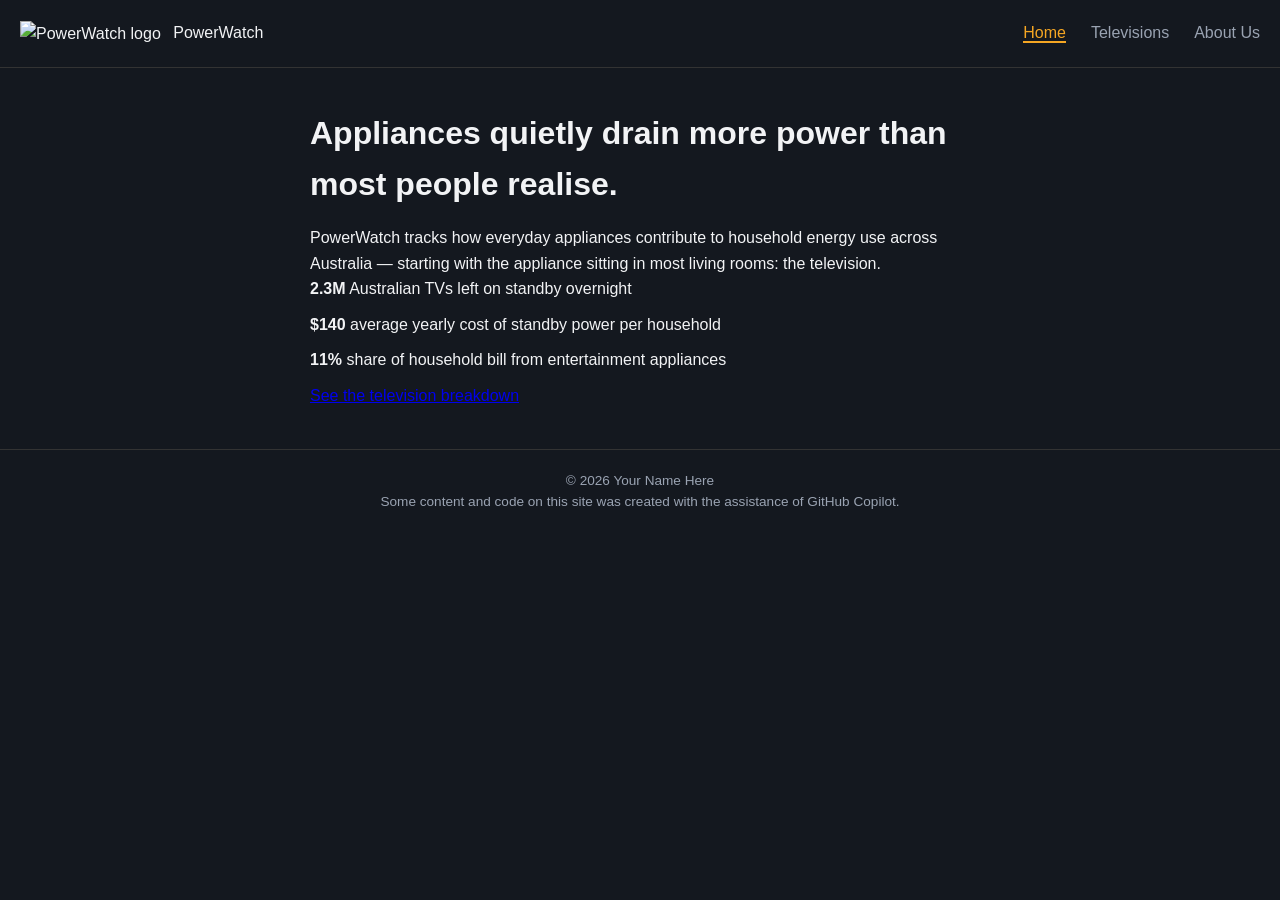
==== index.html @ f915e114 "added html css jss" ====
<!DOCTYPE html>
<html lang="en">
<head>
  <meta charset="UTF-8">
  <meta name="viewport" content="width=device-width, initial-scale=1.0">
  <title>Home | PowerWatch</title>
  <link rel="stylesheet" href="style.css">
</head>
<body>

  <header>
    <nav>
      <a href="index.html">
        <img src="PowerIcon.png" alt="PowerWatch logo" class="logo">
        PowerWatch
      </a>
      <ul>
        <li><a href="index.html" class="nav-link" data-page="index">Home</a></li>
        <li><a href="televisions.html" class="nav-link" data-page="televisions">Televisions</a></li>
        <li><a href="about.html" class="nav-link" data-page="about">About Us</a></li>
      </ul>
    </nav>
  </header>

  <main>
    <h1>Appliances quietly drain more power than most people realise.</h1>
    <p>
      PowerWatch tracks how everyday appliances contribute to household energy
      use across Australia — starting with the appliance sitting in most living
      rooms: the television.
    </p>

    <section>
      <p><strong>2.3M</strong> Australian TVs left on standby overnight</p>
      <p><strong>$140</strong> average yearly cost of standby power per household</p>
      <p><strong>11%</strong> share of household bill from entertainment appliances</p>
    </section>

    <a href="televisions.html">See the television breakdown</a>
  </main>

  <footer>
    <p>&copy; <span id="year"></span> Your Name Here</p>
    <p>Some content and code on this site was created with the assistance of GitHub Copilot.</p>
  </footer>

  <script src="script.js"></script>
</body>
</html>
---- style.css ----
/* ---- Basic reset so browsers don't add weird default spacing ---- */
* {
  margin: 0;
  padding: 0;
  box-sizing: border-box;
}

/* ---- Overall page look ---- */
body {
  font-family: Arial, sans-serif;
  background-color: #14181f;  /* dark background, like the power icon's background */
  color: #f2f3f5;              /* light text so it's readable on dark bg */
  line-height: 1.6;
}

/* ---- Navigation bar ---- */
nav {
  display: flex;
  justify-content: space-between;
  align-items: center;
  padding: 20px;
  border-bottom: 1px solid #333;
}

nav a {
  color: #f2f3f5;
  text-decoration: none;
}

/* the logo image inside the nav */
.logo {
  width: 30px;
  height: 30px;
  vertical-align: middle;
  margin-right: 8px;
}

/* the Home / Televisions / About Us links */
nav ul {
  display: flex;
  list-style: none;
  gap: 25px;
}

.nav-link {
  color: #9aa3b2; /* muted grey by default */
}

/* mouseover feedback: link turns amber when you hover over it */
.nav-link:hover {
  color: #f5a623;
}

/* JS adds this class to whichever page you're currently on */
.nav-link.active {
  color: #f5a623;
  border-bottom: 2px solid #f5a623;
}

/* ---- Main content area ---- */
main {
  max-width: 700px;
  margin: 40px auto;
  padding: 0 20px;
}

h1 {
  margin-bottom: 15px;
}

h2 {
  margin-top: 25px;
  margin-bottom: 8px;
  color: #34d1bf; /* teal accent for subheadings */
}

section p {
  margin-bottom: 10px;
}

/* ---- Table on the televisions page ---- */
table {
  width: 100%;
  border-collapse: collapse;
  margin-top: 20px;
}

th, td {
  text-align: left;
  padding: 10px;
  border-bottom: 1px solid #333;
}

th {
  color: #34d1bf;
}

/* ---- Footer ---- */
footer {
  text-align: center;
  padding: 20px;
  color: #9aa3b2;
  font-size: 0.85rem;
  border-top: 1px solid #333;
  margin-top: 30px;
}
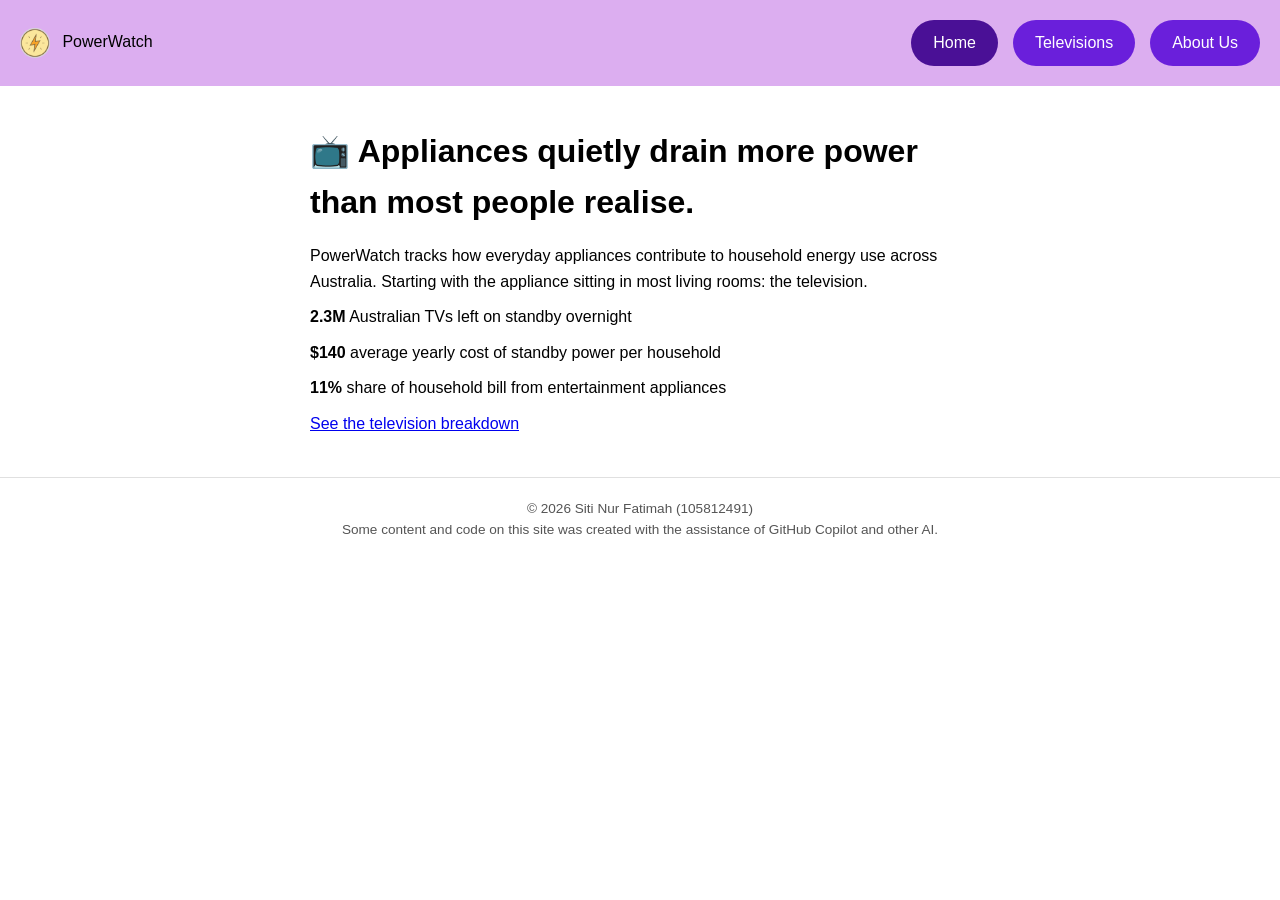
==== commit 2319b594: "Update index.html" ====
--- a/index.html
+++ b/index.html
@@ -11,7 +11,7 @@
   <header>
     <nav>
       <a href="index.html">
-        <img src="PowerIcon.png" alt="PowerWatch logo" class="logo">
+        <img src="icon.png" alt="PowerWatch logo" class="logo">
         PowerWatch
       </a>
       <ul>
@@ -23,15 +23,15 @@
   </header>
 
   <main>
-    <h1>Appliances quietly drain more power than most people realise.</h1>
+    <h1> 📺 Appliances quietly drain more power than most people realise.</h1>
     <p>
       PowerWatch tracks how everyday appliances contribute to household energy
-      use across Australia — starting with the appliance sitting in most living
+      use across Australia. Starting with the appliance sitting in most living
       rooms: the television.
     </p>
 
     <section>
-      <p><strong>2.3M</strong> Australian TVs left on standby overnight</p>
+      <p></p><p><strong>2.3M</strong> Australian TVs left on standby overnight</p>
       <p><strong>$140</strong> average yearly cost of standby power per household</p>
       <p><strong>11%</strong> share of household bill from entertainment appliances</p>
     </section>
@@ -40,8 +40,8 @@
   </main>
 
   <footer>
-    <p>&copy; <span id="year"></span> Your Name Here</p>
-    <p>Some content and code on this site was created with the assistance of GitHub Copilot.</p>
+    <p>&copy; <span id="year"></span> Siti Nur Fatimah (105812491)</p>
+    <p>Some content and code on this site was created with the assistance of GitHub Copilot and other AI.</p>
   </footer>
 
   <script src="script.js"></script>
--- a/style.css
+++ b/style.css
@@ -8,8 +8,8 @@
 /* ---- Overall page look ---- */
 body {
   font-family: Arial, sans-serif;
-  background-color: #14181f;  /* dark background, like the power icon's background */
-  color: #f2f3f5;              /* light text so it's readable on dark bg */
+  background-color: #ffffff;   /* white background like your image */
+  color: #000000;              /* black text for readability */
   line-height: 1.6;
 }
 
@@ -19,11 +19,11 @@
   justify-content: space-between;
   align-items: center;
   padding: 20px;
-  border-bottom: 1px solid #333;
+  background-color: #dcaef0;   /* light purple/lavender background */
 }
 
 nav a {
-  color: #f2f3f5;
+  color: #000000;              /* logo/site name text stays dark on light bg */
   text-decoration: none;
 }
 
@@ -33,28 +33,34 @@
   height: 30px;
   vertical-align: middle;
   margin-right: 8px;
+  border-radius: 50%;          /* makes it a circle like your reference image */
+  background-color: #d9d9d9;   /* placeholder grey circle if image is transparent */
 }
 
-/* the Home / Televisions / About Us links */
+/* the Home / Televisions / About Us links, styled as pill buttons */
 nav ul {
   display: flex;
   list-style: none;
-  gap: 25px;
+  gap: 15px;
 }
 
 .nav-link {
-  color: #9aa3b2; /* muted grey by default */
+  background-color: #6a1fdb;   /* solid purple pill background */
+  color: #ffffff;              /* white text inside the button */
+  padding: 10px 22px;
+  border-radius: 25px;         /* rounded pill shape */
+  display: inline-block;
+  transition: background-color 0.2s ease;
 }
 
-/* mouseover feedback: link turns amber when you hover over it */
+/* mouseover feedback: pill gets darker when you hover over it */
 .nav-link:hover {
-  color: #f5a623;
+  background-color: #5416b3;
 }
 
 /* JS adds this class to whichever page you're currently on */
 .nav-link.active {
-  color: #f5a623;
-  border-bottom: 2px solid #f5a623;
+  background-color: #4a1096;   /* even darker purple to show current page */
 }
 
 /* ---- Main content area ---- */
@@ -62,16 +68,18 @@
   max-width: 700px;
   margin: 40px auto;
   padding: 0 20px;
+  color: #000000;              /* black text on white background */
 }
 
 h1 {
   margin-bottom: 15px;
+  color: #000000;
 }
 
 h2 {
   margin-top: 25px;
   margin-bottom: 8px;
-  color: #34d1bf; /* teal accent for subheadings */
+  color: #6a1fdb;              /* purple accent for subheadings */
 }
 
 section p {
@@ -88,19 +96,20 @@
 th, td {
   text-align: left;
   padding: 10px;
-  border-bottom: 1px solid #333;
+  border-bottom: 1px solid #e0e0e0;
+  color: #000000;
 }
 
 th {
-  color: #34d1bf;
+  color: #6a1fdb;              /* purple accent for table headers */
 }
 
 /* ---- Footer ---- */
 footer {
   text-align: center;
   padding: 20px;
-  color: #9aa3b2;
+  color: #555555;
   font-size: 0.85rem;
-  border-top: 1px solid #333;
+  border-top: 1px solid #e0e0e0;
   margin-top: 30px;
 }
